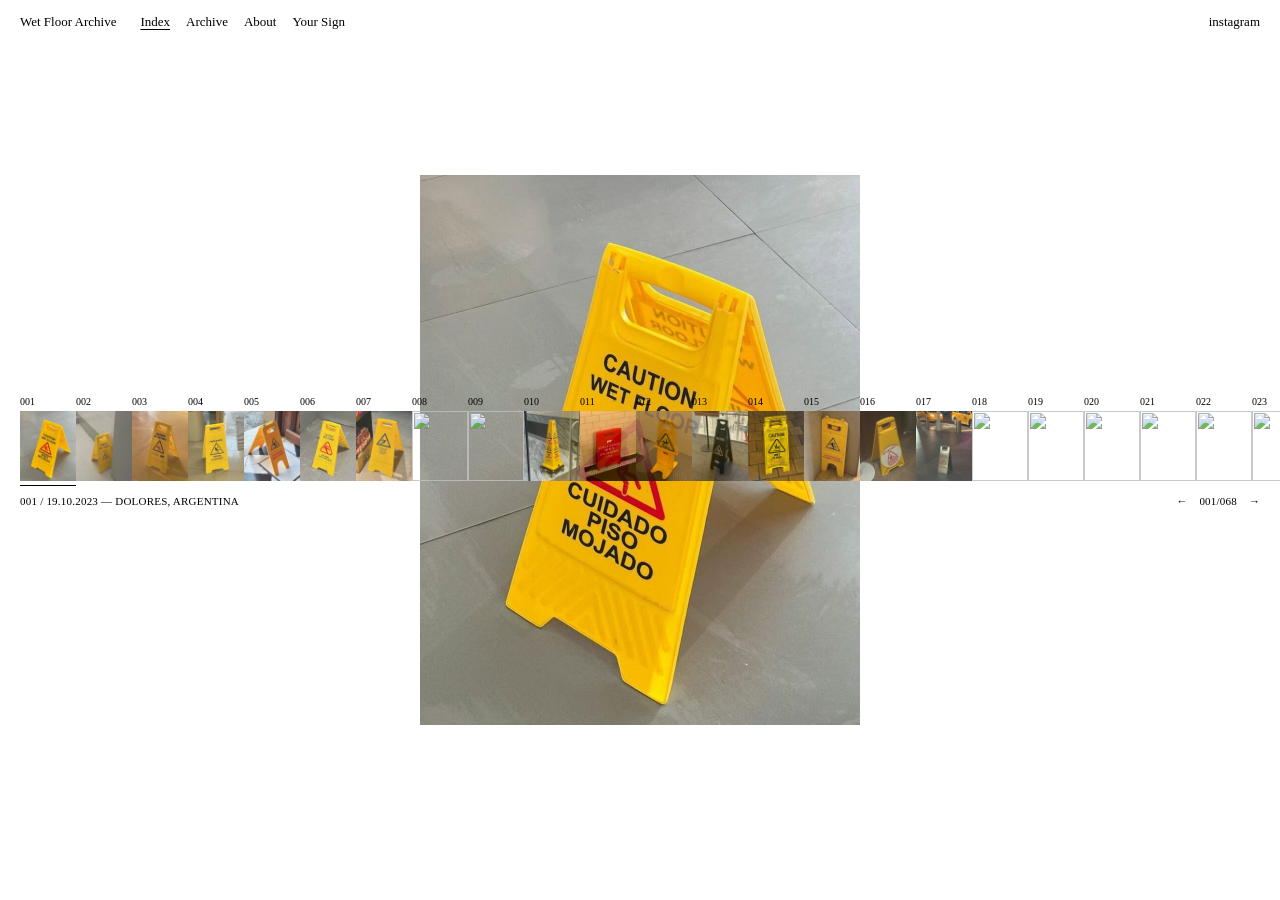
==== index.html @ 2f74f5d7 "Add files via upload" ====
<!DOCTYPE html>
<html lang="en">
<head>
<meta charset="utf-8">
<meta name="viewport" content="width=device-width, initial-scale=1">
<title>Wet Floor Archive</title>
<meta name="description" content="A visual archive of wet floor signs from around the world.">
<meta property="og:title" content="Wet Floor Archive">
<meta property="og:description" content="A visual archive of wet floor signs from around the world.">
<meta property="og:image" content="img/001.jpg">
<link rel="icon" href="thumb/001.jpg">
<link rel="stylesheet" href="style.css">
</head>
<body class="index">
<div class="page">
<header class="top">
<div class="l"><a class="brand" href="index.html">Wet Floor Archive</a>
<nav aria-label="Sections"><a href="index.html" class="on" aria-current="page">Index</a><a href="archive.html">Archive</a><a href="about.html">About</a><a href="sign.html">Your Sign</a></nav></div>
<a class="ig" href="https://www.instagram.com/wetfloor.archive/" target="_blank" rel="noopener">instagram</a>
</header>
<main>
<div class="stage">
<button class="photo" id="photo" type="button" aria-label="Next sign"><img id="big" alt=""></button>
<section class="band" aria-label="All signs">
<div class="strip" id="strip"><div class="row" id="row"></div></div>
<div class="info cap">
<p id="cap"></p>
<div class="nav"><button type="button" id="prev" aria-label="Previous sign">←</button><span id="pos"></span><button type="button" id="next" aria-label="Next sign">→</button></div>
</div>
</section>
</div>
</main>
</div>
<script src="data.js"></script>
<script>
(function(){
  var D = window.WFA, i = 0, row = document.getElementById('row');
  var hover = window.matchMedia('(hover: hover)').matches;
  D.forEach(function(d, k){
    var t = document.createElement('div'); t.className = 't';
    t.innerHTML = '<span aria-hidden="true">' + d.n + '</span><button type="button" aria-label="Sign ' + d.n + '"><img src="thumb/' + d.n + '.jpg" alt="" loading="lazy" decoding="async"></button><i></i>';
    var b = t.querySelector('button');
    if (hover) b.addEventListener('mouseenter', function(){ go(k); });
    b.addEventListener('click', function(){ go(k); });
    b.addEventListener('focus', function(){ go(k); });
    row.appendChild(t);
  });
  var cache = {};
  function pre(k){ var n = D[k].n; if (!cache[n]) { cache[n] = new Image(); cache[n].src = 'img/' + n + '.jpg'; } }
  function go(k, scroll){
    i = (k + D.length) % D.length; var d = D[i];
    pre(i);
    document.getElementById('big').src = 'img/' + d.n + '.jpg';
    document.getElementById('big').alt = 'Sign ' + d.n + ', ' + d.city + ', ' + d.country;
    document.getElementById('cap').textContent = d.n + ' / ' + d.date + ' — ' + d.city + ', ' + d.country;
    document.getElementById('pos').textContent = d.n + '/' + D[D.length - 1].n;
    var ts = row.children;
    for (var j = 0; j < ts.length; j++) ts[j].classList.toggle('act', j === i);
    if (scroll) { var el = ts[i], st = document.getElementById('strip'); st.scrollTo({ left: el.offsetLeft - st.clientWidth / 2 + el.offsetWidth / 2, behavior: 'smooth' }); }
  }
  document.getElementById('photo').addEventListener('click', function(){ go(i + 1, true); });
  document.getElementById('next').addEventListener('click', function(){ go(i + 1, true); });
  document.getElementById('prev').addEventListener('click', function(){ go(i - 1, true); });
  var h = (location.hash || '').slice(1), start = 0;
  D.forEach(function(d, k){ if (d.n === h) start = k; });
  go(start, start > 0);
  window.addEventListener('load', function(){ var k = 0; (function step(){ if (k < D.length) { pre(k++); setTimeout(step, 60); } })(); });
})();
</script>
</body>
</html>
---- style.css ----
/* Wet Floor Archive */
*{box-sizing:border-box}
html,body{margin:0;background:#fff;color:#000}
body{font-family:'Times New Roman',Times,serif;-webkit-font-smoothing:antialiased}
a{color:#000;text-decoration:none}
a:hover{color:#6b6b6b}
button{font:inherit;color:inherit;background:transparent;border:0;padding:0;cursor:pointer}
.page{min-height:100vh;min-height:100dvh;display:flex;flex-direction:column}

/* header */
.top{display:flex;flex-wrap:wrap;align-items:baseline;justify-content:space-between;gap:8px 24px;padding:14px 20px;font-size:13px;line-height:1.2}
.top .l{display:flex;flex-wrap:wrap;gap:6px 24px;align-items:baseline}
.top nav{display:flex;flex-wrap:wrap;gap:6px 16px}
.on{text-decoration:underline;text-underline-offset:3px}
.cap{font-size:11px;line-height:1.3;text-transform:uppercase;letter-spacing:.02em}

/* index */
.index main{flex-grow:1;display:flex;flex-direction:column;justify-content:center;padding:24px 0 68px}
.stage{position:relative;height:550px}
.photo{position:absolute;left:50%;top:0;transform:translateX(-50%);width:440px;height:550px;background:#fff;cursor:pointer;display:block}
.photo img{width:100%;height:100%;object-fit:cover;display:block}
.band{position:absolute;left:0;right:0;top:222px}
.strip{overflow-x:auto;scrollbar-width:none;-webkit-overflow-scrolling:touch}
.strip::-webkit-scrollbar{display:none}
.strip .row{display:flex;width:max-content;padding:0 20px}
.t{display:flex;flex-direction:column;gap:4px}
.t span{font-size:10px;line-height:1}
.t button{width:56px;height:70px;display:block;opacity:.85}
.t button img{width:100%;height:100%;object-fit:cover;display:block}
.t i{height:1px;background:transparent}
.t.act button{opacity:1}
.t.act i{background:#000}
.info{display:flex;flex-wrap:wrap;justify-content:space-between;gap:6px 24px;padding:8px 20px 0}
.info p{margin:0}
.info .nav{display:flex;gap:12px;align-items:baseline}
.info .nav button{font-size:11px}

/* archive */
.archive main{flex-grow:1;padding:8px 20px 24px}
.grid{display:grid;grid-template-columns:repeat(15,minmax(0,1fr))}
.grid a{display:block;aspect-ratio:4/5;overflow:hidden}
.grid img{width:100%;height:100%;object-fit:cover;display:block}
.foot{position:sticky;bottom:0;background:#fff;padding:12px 20px 14px;min-height:40px}
.foot p{margin:0}

/* about */
.about main{display:flex;flex-direction:column;gap:18px;padding:8px 20px 32px}
.about .lead{margin:0;font-size:19px;line-height:1.28;max-width:1180px}
.about .small{margin:0;padding-top:10px;font-size:13px;line-height:1.3}
.about video{display:block;width:100%;aspect-ratio:1440/750;object-fit:cover;background:#000}

/* sign */
.sign main{flex-grow:1;display:flex;flex-direction:column;align-items:center;justify-content:center;gap:10px;padding:8px 20px 40px}
.board{position:relative;width:100%;max-width:560px;aspect-ratio:1/1;container-type:inline-size}
.board img{position:absolute;inset:0;width:100%;height:100%;display:block}
.board textarea{position:absolute;transform:translate(-50%,-50%);margin:0;padding:0;border:0;outline:none;resize:none;overflow:hidden;background:transparent;font-weight:700;line-height:1.12;letter-spacing:.01em;text-align:center;text-transform:uppercase;white-space:pre-wrap;overflow-wrap:anywhere;word-break:break-all;color:#141414;caret-color:#141414}
.board textarea::placeholder{color:rgba(20,20,20,.32)}
.wm{position:absolute;bottom:4%;font-size:1.25cqw;line-height:1}
.bar{width:100%;max-width:560px;display:flex;justify-content:space-between;align-items:baseline;gap:16px;font-size:13px;line-height:1.2}
.bar .ver{display:flex;gap:16px}
.bar .dl:hover{text-decoration:underline;text-underline-offset:3px}

/* mobile */
@media (max-width:700px){
  .top{flex-direction:column;align-items:stretch;gap:8px;padding:14px 16px 10px}
  .top .l{display:contents}
  .top .brand{order:1}
  .top .ig{order:1;position:absolute;right:16px;top:14px}
  .top nav{order:2}
  .top{position:relative}
  .cap{font-size:10px}
  .index main{padding:8px 0 56px}
  .stage{height:375px}
  .photo{width:300px;height:375px}
  .band{top:146px}
  .strip .row{padding:0 16px}
  .t button{width:44px;height:55px}
  .info{padding:8px 16px 0;flex-wrap:nowrap}
  .archive main{padding:6px 16px 16px}
  .grid{grid-template-columns:repeat(7,minmax(0,1fr))}
  .foot{padding:10px 16px 16px}
  .about main{padding:8px 16px 28px}
  .about .lead{font-size:16px;line-height:1.3}
  .sign main{justify-content:flex-start;padding:36px 16px 40px}
}
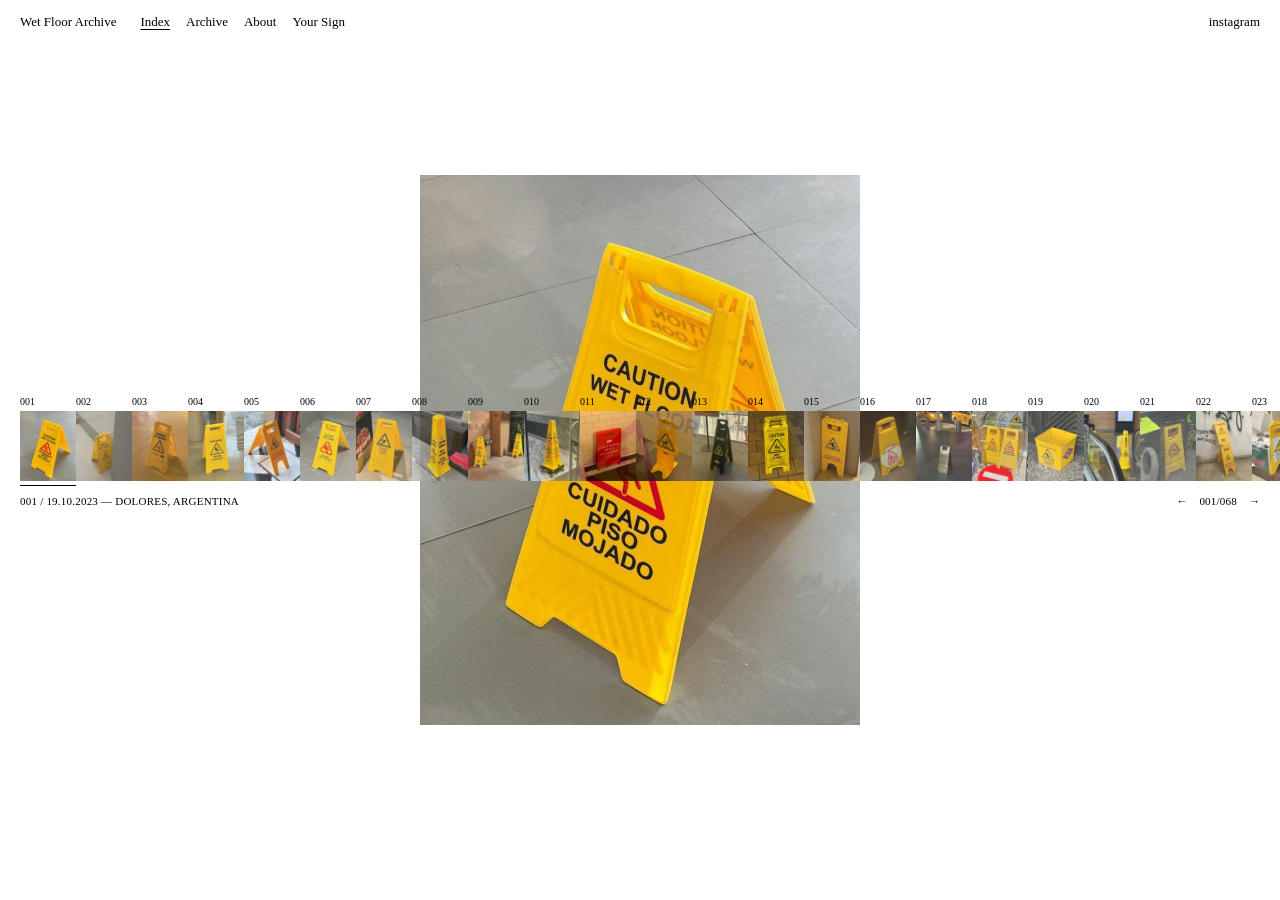
==== commit 29b18413: "Add files via upload" ====
--- a/index.html
+++ b/index.html
@@ -7,15 +7,17 @@
 <meta name="description" content="A visual archive of wet floor signs from around the world.">
 <meta property="og:title" content="Wet Floor Archive">
 <meta property="og:description" content="A visual archive of wet floor signs from around the world.">
-<meta property="og:image" content="img/001.jpg">
-<link rel="icon" href="thumb/001.jpg">
+<meta property="og:image" content="https://wetfloorarchive.com/favicon.png">
+<link rel="icon" type="image/png" sizes="32x32" href="/favicon-32.png">
+<link rel="icon" type="image/png" sizes="512x512" href="/favicon.png">
+<link rel="apple-touch-icon" href="/apple-touch-icon.png">
 <link rel="stylesheet" href="style.css">
 </head>
 <body class="index">
 <div class="page">
 <header class="top">
-<div class="l"><a class="brand" href="index.html">Wet Floor Archive</a>
-<nav aria-label="Sections"><a href="index.html" class="on" aria-current="page">Index</a><a href="archive.html">Archive</a><a href="about.html">About</a><a href="sign.html">Your Sign</a></nav></div>
+<div class="l"><a class="brand" href="/">Wet Floor Archive</a>
+<nav aria-label="Sections"><a href="/" class="on" aria-current="page">Index</a><a href="/archive">Archive</a><a href="/about">About</a><a href="/sign">Your Sign</a></nav></div>
 <a class="ig" href="https://www.instagram.com/wetfloor.archive/" target="_blank" rel="noopener">instagram</a>
 </header>
 <main>
